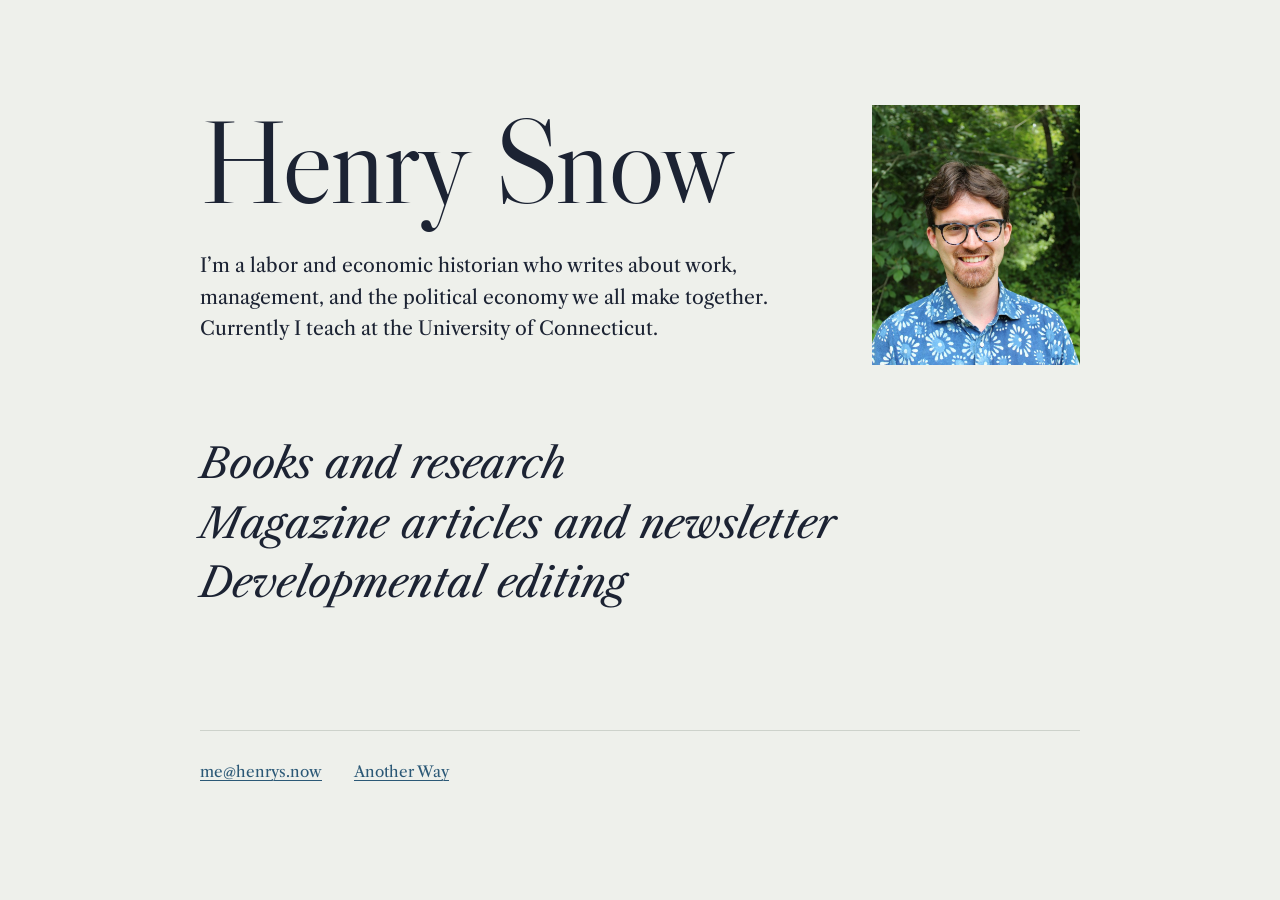
==== index.html @ 336fa94d "Add files via upload" ====
<!DOCTYPE html>
<html lang="en">
<head>
  <meta charset="utf-8">
  <meta name="viewport" content="width=device-width, initial-scale=1">
  <title>Henry Snow</title>
  <link rel="preconnect" href="https://fonts.googleapis.com">
  <link rel="preconnect" href="https://fonts.gstatic.com" crossorigin>
  <link href="https://fonts.googleapis.com/css2?family=Libre+Caslon+Display&family=Libre+Caslon+Text:ital,wght@0,400;0,700;1,400&display=swap" rel="stylesheet">
  <link rel="stylesheet" href="style.css">
</head>
<body>
  <div class="wrap wide">
    <main>
      <section class="hero">
        <div>
          <h1>Henry Snow</h1>
          <p class="lead">I’m a labor and economic historian who writes about work, management, and the political economy we all make together. Currently I teach at the University of Connecticut.</p>
        </div>
        <img class="portrait" src="images/portrait.jpg" alt="Henry Snow" width="800" height="1000">
      </section>

      <nav class="contents" aria-label="Sections">
        <a href="academic.html">Books and research</a>
        <a href="public-scholarship.html">Magazine articles and newsletter</a>
        <a href="editing.html">Developmental editing</a>
      </nav>
    </main>

    <footer class="site-footer">
      <a class="email" data-u="me" data-d="henrys.now" href="#">me [at] henrys.now</a>
      <a href="https://buttondown.com/anotherway">Another Way</a>
    </footer>
  </div>
  <script src="site.js"></script>
</body>
</html>
---- style.css ----
/* ---------- Colors and fonts ---------- */
:root {
  --paper: #eef0eb;
  --ink: #1c2333;
  --muted: #5b6376;
  --rule: #cdd2cb;
  --accent: #2b5876;
  --slot: #dfe3dc;
  --flag: #b3261e;
  --display: "Libre Caslon Display", Georgia, "Times New Roman", serif;
  --text: "Libre Caslon Text", Georgia, "Times New Roman", serif;
}

@media (prefers-color-scheme: dark) {
  :root {
    --paper: #141922;
    --ink: #e3e6eb;
    --muted: #9aa3b2;
    --rule: #2c3442;
    --accent: #8fb8d3;
    --slot: #1f2631;
    --flag: #f08a80;
  }
}

/* ---------- Base ---------- */
*, *::before, *::after { box-sizing: border-box; }
html { -webkit-text-size-adjust: 100%; }

body {
  margin: 0;
  background: var(--paper);
  color: var(--ink);
  font-family: var(--text);
  font-size: 1.0625rem;
  line-height: 1.7;
}

.wrap { max-width: 46rem; margin: 0 auto; padding: 0 1.5rem; }
.wrap.wide { max-width: 58rem; }

a { color: var(--accent); text-decoration-thickness: 1px; text-underline-offset: 0.18em; }
a:hover { text-decoration-thickness: 2px; }
:focus-visible { outline: 2px solid var(--accent); outline-offset: 3px; border-radius: 2px; }

img { max-width: 100%; height: auto; display: block; }

/* ---------- Header ---------- */
.site-header {
  display: flex;
  flex-wrap: wrap;
  justify-content: space-between;
  align-items: baseline;
  gap: 0.5rem 2rem;
  padding: 2rem 0 0;
}
.site-name {
  font-family: var(--display);
  font-size: 1.6rem;
  color: var(--ink);
  text-decoration: none;
}
.site-header ul {
  list-style: none;
  margin: 0;
  padding: 0;
  display: flex;
  flex-wrap: wrap;
  gap: 0.25rem 1.5rem;
  font-size: 0.95rem;
}
.site-header nav a { color: var(--ink); text-decoration: none; }
.site-header nav a:hover { text-decoration: underline; }
.site-header nav a[aria-current="page"] { color: var(--accent); text-decoration: underline; }

/* ---------- Page content ---------- */
main { padding: 3.5rem 0 4.5rem; }

h1 {
  font-family: var(--display);
  font-weight: 400;
  font-size: clamp(2.5rem, 6vw, 3.5rem);
  line-height: 1.1;
  letter-spacing: -0.01em;
  margin: 0 0 1.75rem;
}
h2 {
  font-family: var(--text);
  font-style: italic;
  font-weight: 400;
  font-size: 1.35rem;
  color: var(--muted);
  margin: 3.5rem 0 1.25rem;
}
p { margin: 0 0 1.25rem; max-width: 38rem; }
.lead { font-size: 1.2rem; line-height: 1.65; }

/* Lists of work: title on one line, venue and date beneath */
.works { list-style: none; margin: 0; padding: 0; }
.works li + li { margin-top: 1.4rem; }
.works a { font-size: 1.125rem; line-height: 1.4; }
.meta { display: block; color: var(--muted); font-size: 0.92rem; font-style: italic; margin-top: 0.2rem; }

/* ---------- The book ---------- */
.book {
  display: grid;
  grid-template-columns: 10.5rem 1fr;
  gap: 2rem;
  align-items: start;
}
.book h3 {
  font-family: var(--display);
  font-weight: 400;
  font-size: 1.85rem;
  line-height: 1.2;
  margin: 0;
}
.book h3 a { color: var(--ink); text-decoration: none; }
.book h3 a:hover { text-decoration: underline; }
.book h4 {
  font-style: italic;
  font-weight: 400;
  font-size: 1rem;
  color: var(--muted);
  margin: 1.75rem 0 0.75rem;
}
.book .works li + li { margin-top: 0.9rem; }
.book .works a { font-size: 1.02rem; }

@media (max-width: 34rem) {
  .book { grid-template-columns: 1fr; }
  .book .cover { max-width: 10rem; }
}

/* ---------- Home page ---------- */
.hero {
  display: grid;
  grid-template-columns: 1fr 13rem;
  gap: 2.5rem;
  align-items: end;
  padding-top: 3rem;
}
.hero h1 {
  font-size: clamp(3.5rem, 12vw, 7.5rem);
  line-height: 0.95;
  letter-spacing: -0.02em;
  margin: 0 0 2rem;
}
.contents {
  display: flex;
  flex-direction: column;
  gap: 0.35rem;
  margin: 4.5rem 0 3rem;
}
.contents a {
  width: fit-content;
  font-style: italic;
  font-size: clamp(1.75rem, 4.5vw, 2.6rem);
  line-height: 1.3;
  color: var(--ink);
  text-decoration: none;
}
.contents a:hover { color: var(--accent); text-decoration: underline; text-decoration-thickness: 1px; }

@media (max-width: 40rem) {
  .hero { grid-template-columns: 1fr; gap: 1.5rem; }
  .hero .portrait { max-width: 12rem; }
}

.portrait { width: 100%; aspect-ratio: 4 / 5; object-fit: cover; }
.cover { width: 100%; }
.buy { margin: 0.6rem 0 0; font-size: 0.95rem; }

/* ---------- Footer ---------- */
.site-footer {
  display: flex;
  flex-wrap: wrap;
  gap: 0.5rem 2rem;
  padding: 1.75rem 0 3rem;
  border-top: 1px solid var(--rule);
  font-size: 0.95rem;
  color: var(--muted);
}

/* ---------- Placeholders (delete once real content is in) ---------- */
.slot {
  background: var(--slot);
  border: 1px dashed var(--muted);
  color: var(--muted);
  display: flex;
  align-items: center;
  justify-content: center;
  font-size: 0.85rem;
  font-style: italic;
  text-align: center;
  padding: 1rem;
}
.cover.slot { aspect-ratio: 2 / 3; }
.portrait.slot { aspect-ratio: 4 / 5; }
.placeholder {
  border: 1px dashed var(--muted);
  color: var(--muted);
  font-style: italic;
  font-size: 0.95rem;
  padding: 1rem 1.25rem;
  margin: 0 0 2rem;
  max-width: 38rem;
}
.missing-link { outline: 1px dashed var(--flag); outline-offset: 3px; }
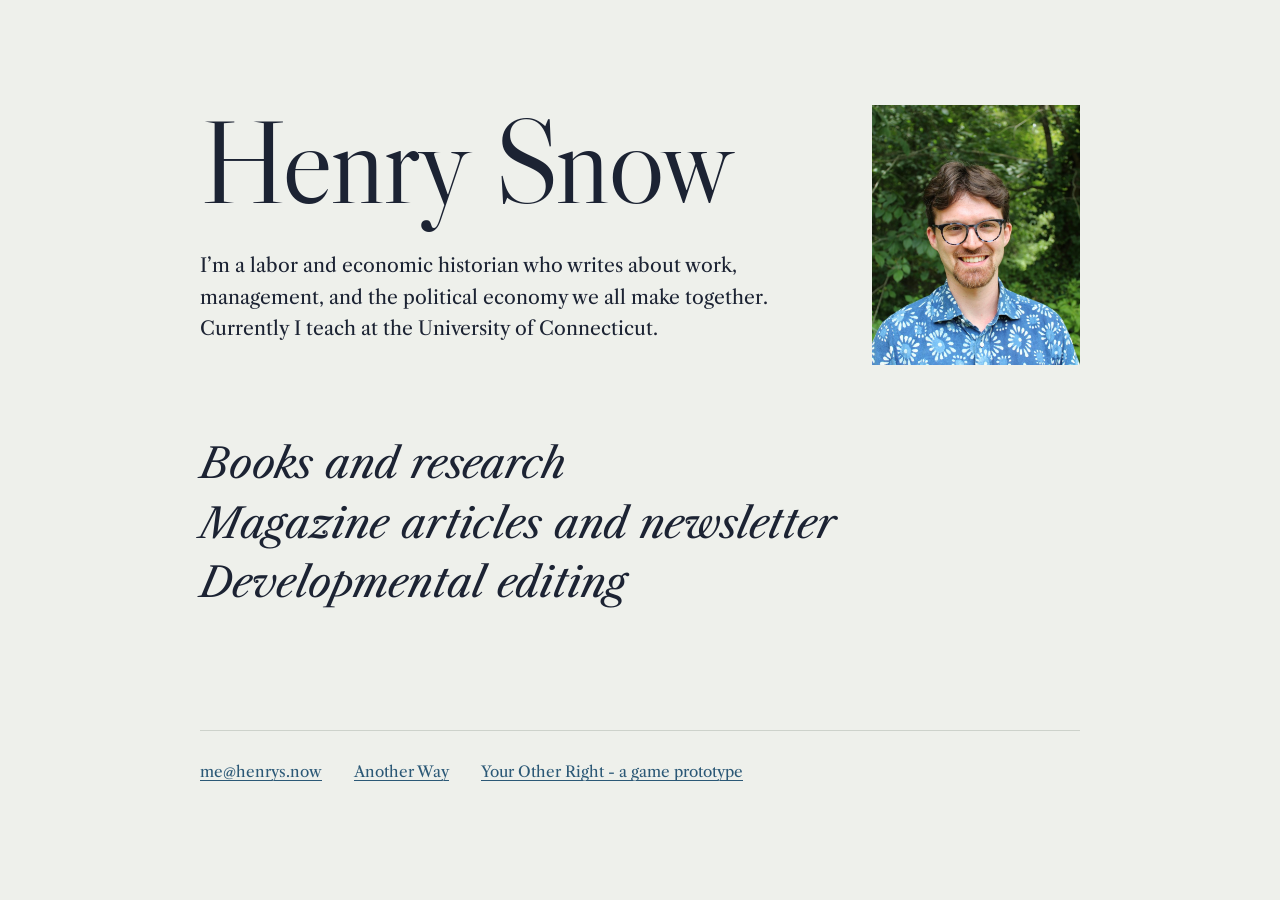
==== commit 748e64a5: "Add files via upload" ====
--- a/index.html
+++ b/index.html
@@ -30,6 +30,7 @@
     <footer class="site-footer">
       <a class="email" data-u="me" data-d="henrys.now" href="#">me [at] henrys.now</a>
       <a href="https://buttondown.com/anotherway">Another Way</a>
+      <a href="/your-other-right/">Your Other Right - a game prototype</a>
     </footer>
   </div>
   <script src="site.js"></script>
